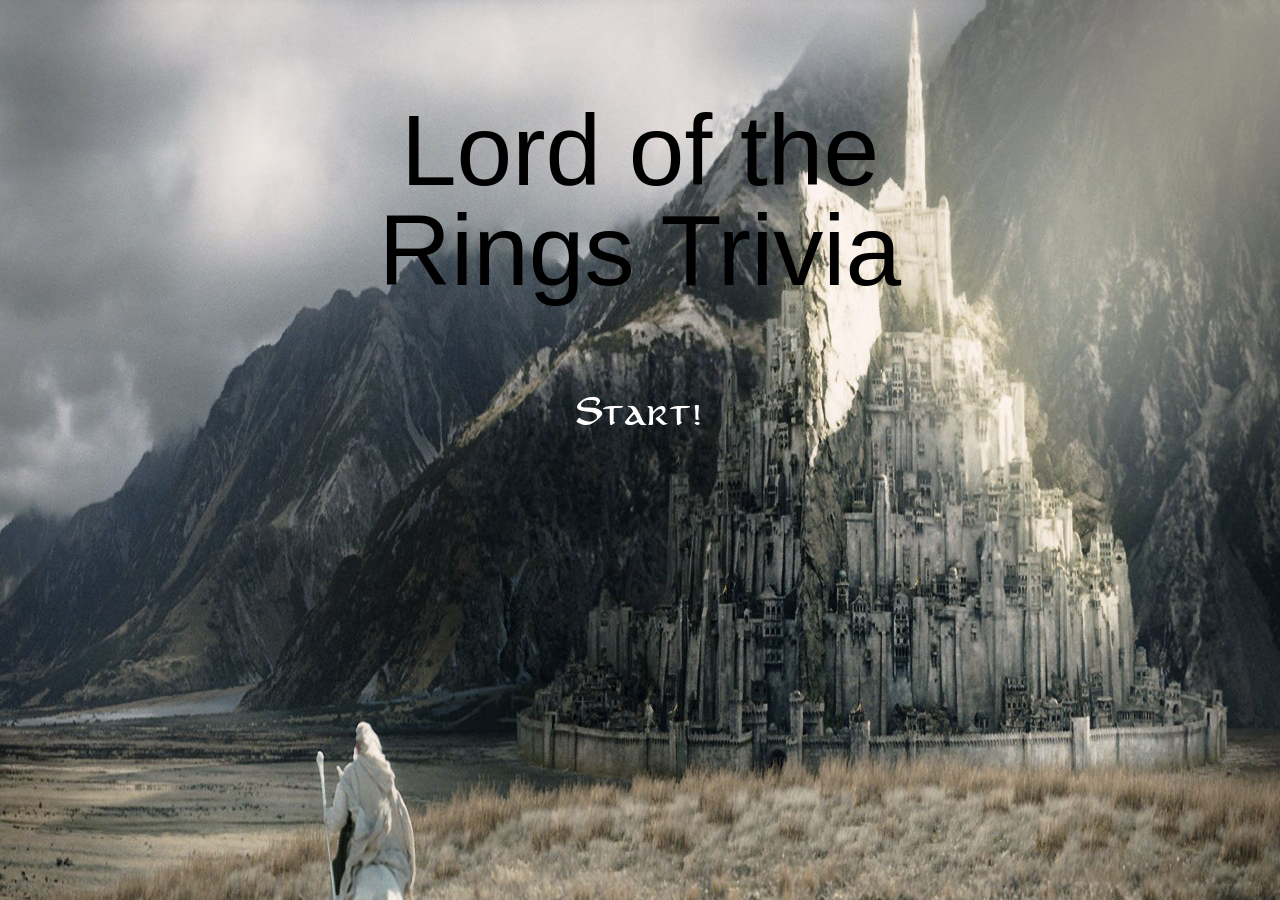
==== Lord of the Rings Quiz/index.html @ d1119487 "LotR Trivia push" ====
<!DOCTYPE html>

<html>

<head>

	<title>Lord of the Rings Trivia</title>

	<!-- Link to reset.css -->
	<link rel="stylesheet" type="text/css" href="assets/css/reset.css">
	<!-- font -->
	<style>
		@font-face { font-family: Ringbearer; src: url('assets/css/ringbearer.ttf'); }
		@font-face { font-family: Aniron; src: url('assets/css/aniron.regular.ttf'); }
	</style>
	<!-- style.css -->
	<link rel="stylesheet" type="text/css" href="assets/css/style.css">
	<!-- jQuery -->
	<script src="https://ajax.googleapis.com/ajax/libs/jquery/3.2.1/jquery.min.js"></script>
	<!-- game.js -->
	<script src="assets/javascript/game.js"></script>
	


</head>

<body>

	<header>Lord of the Rings Trivia</header>

	<br><br>

	<div class="container" id="game-container">
		<div class="row" id="game-row">
			<div class="col-md-12">
			<div class="row" id="button-row">
				<button id="start-game">Start!</button>
			</div>

			<br><br>

			<div class="row" id="question-answer">
				<br><br>
			</div>
			<div class="row" id="images">
			</div>
		</div>
		</div>
	</div>


</body>

</html>
---- Lord of the Rings Quiz/assets/css/style.css ----
#start-game {
	background-color: rgba(0, 0, 0, 0);
	border: none;
	color: white;
	font-family: 'Aniron', sans-serif;
	font-size: 30px;
}

#button-row {
	text-align: center;
	font-size: 40px;
}


html {
	text-align: center;
	background-image: url(../images/minas-tirith.jpg);
	background-size: 100% 1080px;
}

input {
	background-color: rgba(0, 0, 0, 0);
	border: none;
	color: white;
	font-family: 'Aniron', sans-serif;
	font-size: 30px;
}

body {
	margin-top: 100px;
	margin-left: 300px;
	margin-right: 300px;
	background-color: ;
	color: white;
	font-family: 'Aniron', sans-serif;
	font-size: 30px;
}

header {
	font-family: 'Ringbearer', sans-serif;
	font-size: 100px;
	color: black;
	margin-bottom: 20px;
}

input:hover {
	color: black;
}

.reset {
	background-color: rgba(0, 0, 0, 0);
	border: none;
	color: white;
	font-family: 'Aniron', sans-serif;
	font-size: 30px;
}

.reset:hover {
	color: black;
}

#start-game:hover {
	color: black;
}

#question-answer {
	margin-bottom: 20px;
}
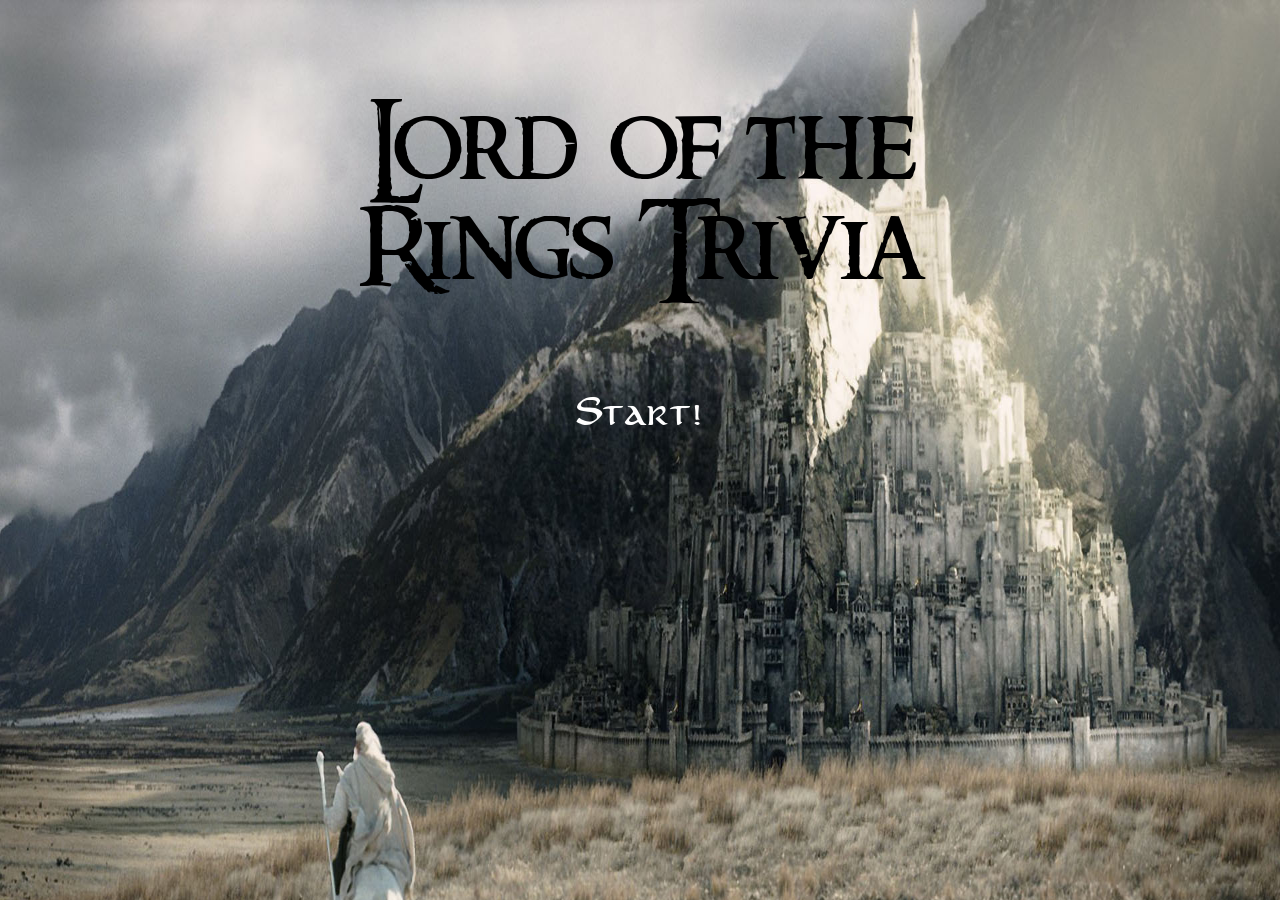
==== commit a8297c0d: "test" ====
--- a/Lord of the Rings Quiz/index.html
+++ b/Lord of the Rings Quiz/index.html
@@ -10,7 +10,7 @@
 	<link rel="stylesheet" type="text/css" href="assets/css/reset.css">
 	<!-- font -->
 	<style>
-		@font-face { font-family: Ringbearer; src: url('assets/css/ringbearer.ttf'); }
+		@font-face { font-family: Ringbearer; src: url('assets/css/ringbearer.TTF'); }
 		@font-face { font-family: Aniron; src: url('assets/css/aniron.regular.ttf'); }
 	</style>
 	<!-- style.css -->
